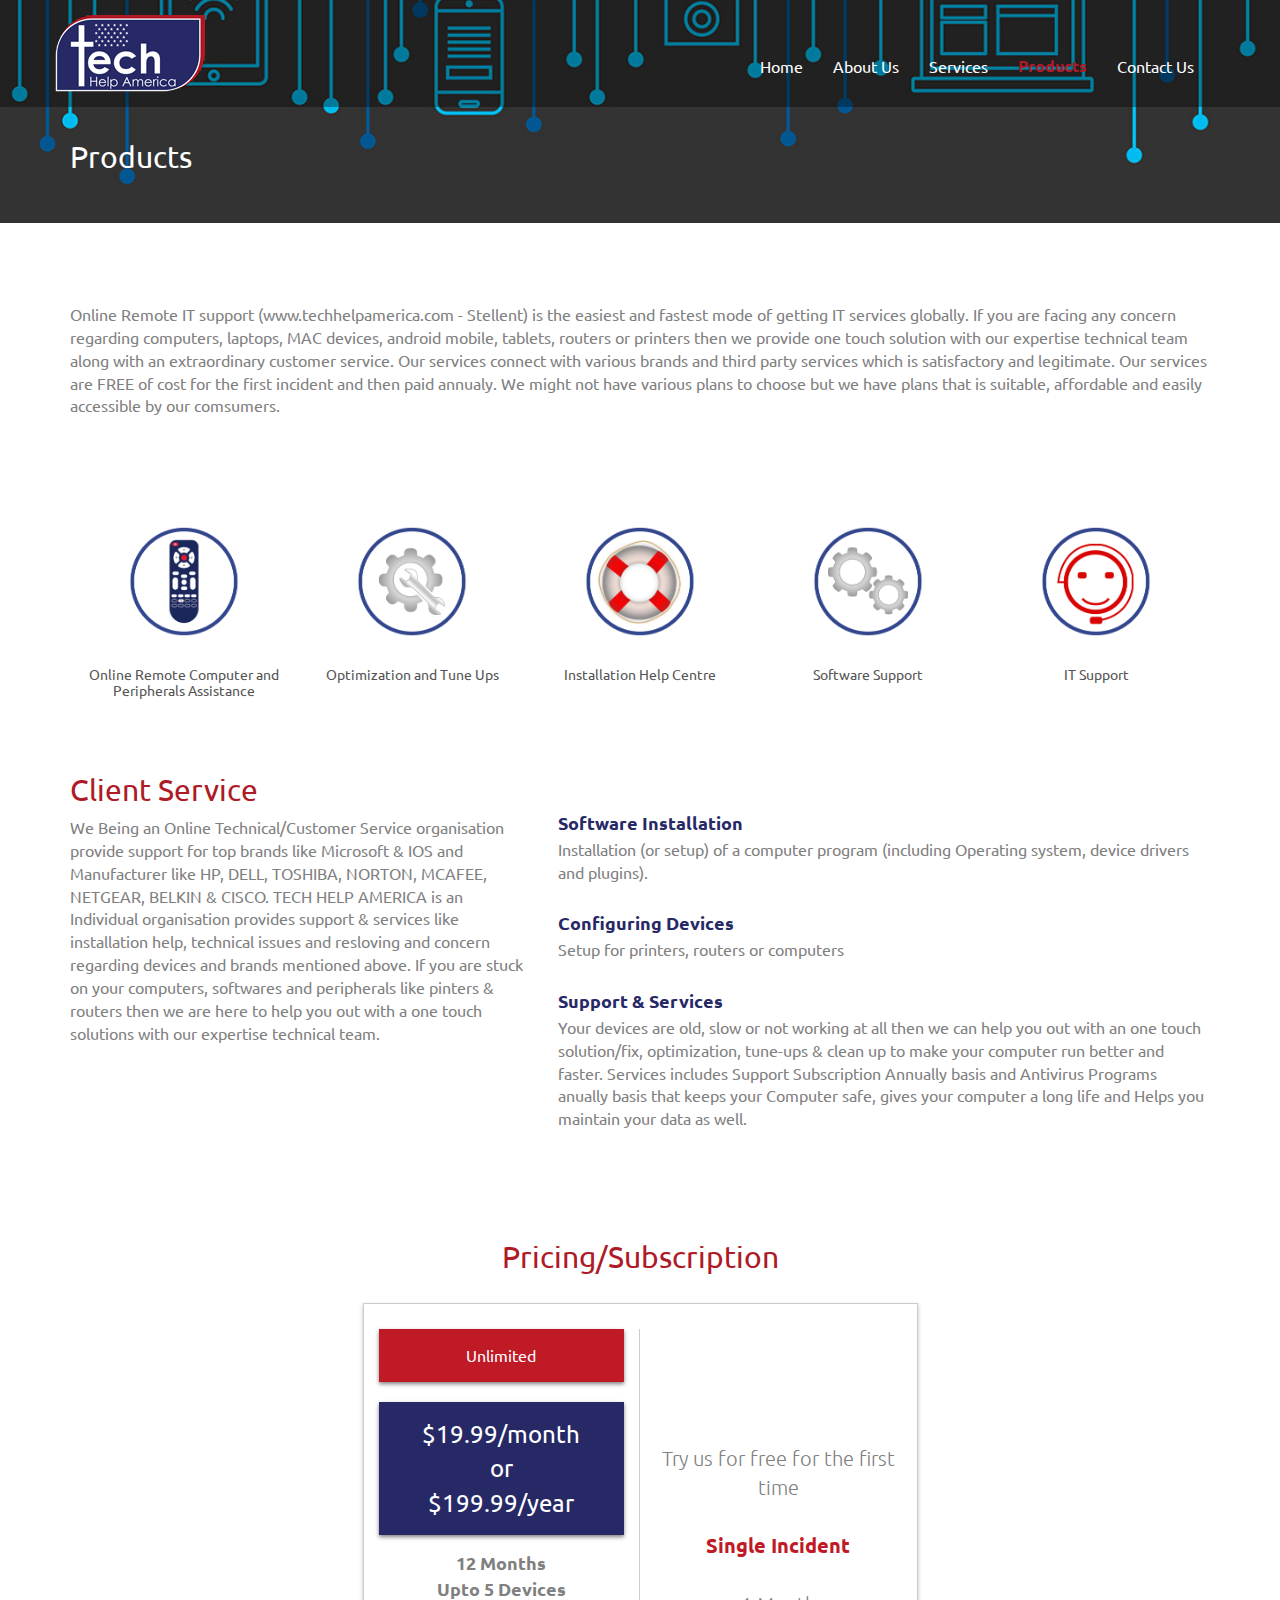
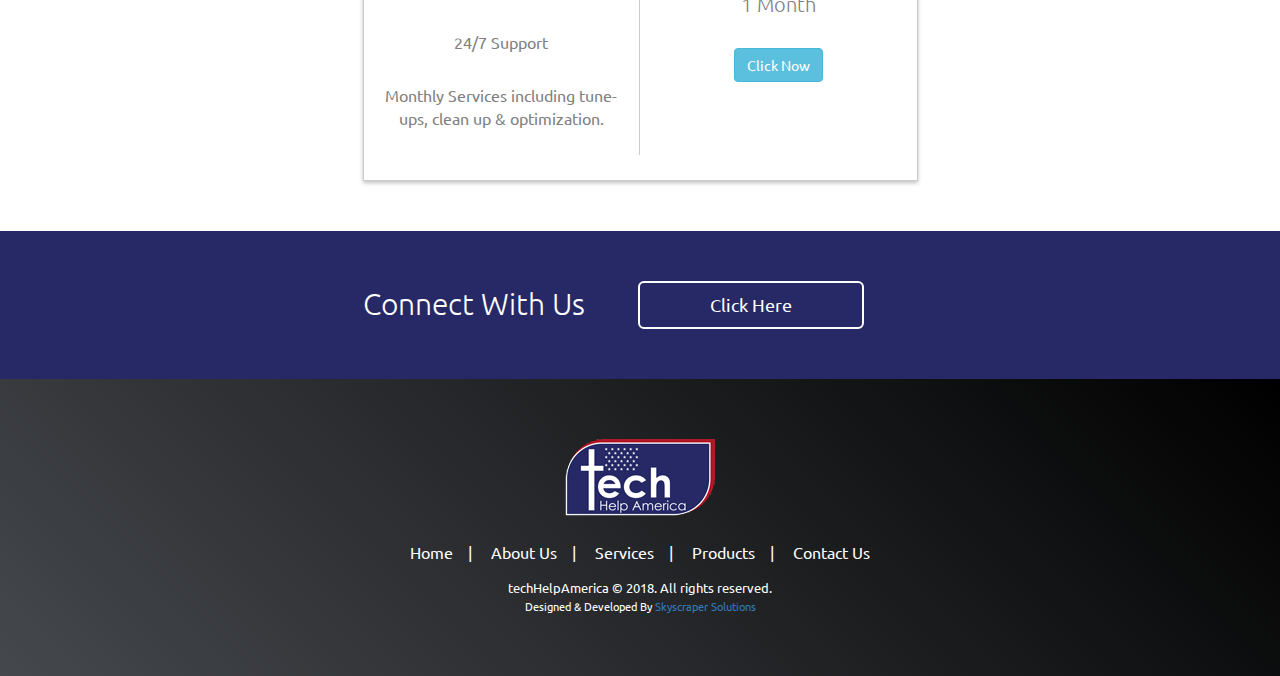
==== products.html @ 37086b1d "techhelpamerica initial files" ====
<!DOCTYPE html>
<html lang="en-US">
<head>
    <meta charset="UTF-8">
    <meta name="viewport" content="width=device-width">
    <title>Products - Tech Help America</title>
    <!--Favicons   -->
    <link rel="icon" type="image/png" href="img/favicon.png" sizes="32x32">
        
    <!--CSS Files   -->
    <link href="https://fonts.googleapis.com/css?family=Ubuntu:300,400,500,700| Open+Sans:400,600,700,800| Raleway:400,500,600,700| Roboto:400,500,700" rel="stylesheet">
    <link href="https://fonts.googleapis.com/css?family=Nunito+Sans:300,400,600,700" rel="stylesheet">    
    <link href="https://maxcdn.bootstrapcdn.com/font-awesome/4.7.0/css/font-awesome.min.css" rel="stylesheet" type="text/css"> 
    <link rel="stylesheet" type="text/css" href="css/bootstrap.min.css" />
    <link rel="stylesheet" type="text/css" href="css/owl.carousel.css" />
    <link rel="stylesheet" type="text/css" href="css/style.css" />
    
    <!--Javascript Files   -->
    <script src="js/jquery-2.1.3.min.js" type="text/javascript"></script>
    <script src="js/bootstrap.min.js" type="text/javascript"></script>
    <script src="js/owl.carousel.min.js" type="text/javascript"></script>
    <script src="js/custom.js" type="text/javascript"></script>
</head>
<body>

<div class="page_wrap">
    <header class="header">
        <div class="container">
            <div class="row">
                <div class="logo">                    
		    <a href="index.html">
			<img src="img/logo.png" class="img-responsive" />
		    </a>                   
                </div>                
                <nav class="navbar navbar-default">                    	
                    <button class="navbar-toggle collapsed" aria-controls="navbar" aria-expanded="false" data-target="#navbar" data-toggle="collapse" type="button">
                        <span class="sr-only">Toggle navigation</span>
                        <span class="icon-bar"></span>
                        <span class="icon-bar"></span>
                        <span class="icon-bar"></span>
                    </button>
                    <div class="navbar-collapse collapse" id="navbar">
			<ul id="menu-header-menu" class="nav navbar-nav">
			    <li><a href="index.html">Home</a></li>
			    <li><a href="about.html">About Us </a></li>
			    <li><a href="services.html">Services</a></li>
			    <li class="active"><a href="products.html">Products</a></li>
			    <li><a href="contact.php">Contact Us</a></li>
                        </ul> 
                    </div>
                </nav>
            </div>
        </div>
    </header> <!--Header-->
    
    <!--Page Title-->    
    <section class="page-title" style="background-image:url(img/banner11.jpg);">
    	<div class="container">
          <div class="title-con">
            <h2>Products</h2>
          </div>          
        </div>
    </section><!--Page Title-->
    
    <!--Mid Container-->
    <section class="padd-all50 service-con">
	<div class="container">
	    <div class="row">
		<div class="col-sm-12">
		    <p>Online Remote IT support (www.techhelpamerica.com - Stellent) is the easiest and fastest mode of getting IT services globally. If you are facing any concern regarding computers, laptops, MAC devices, android mobile, tablets, routers or printers then we provide one touch solution with our expertise technical team along with an extraordinary customer service. Our services connect with various brands and third party services which is satisfactory and legitimate. Our services are FREE of cost for the first incident and then paid annualy. We might not have various plans to choose but we have plans that is suitable, affordable and easily accessible by our comsumers. </p>
		    <div class="srvc_box">
			<ul>
			    <li>
				<div class="box">
				    <img src="img/icon-01.png" class="img-responsive"/>
				</div>
				<h5>Online Remote Computer and Peripherals Assistance</h5>
			    </li>
			    <li>
				<div class="box">
				    <img src="img/icon-02.png" class="img-responsive"/>
				</div>
				<h5>Optimization and Tune Ups</h5>
			    </li>
			    <li>
				<div class="box">
				    <img src="img/icon-03.png" class="img-responsive"/>
				</div>
				<h5>Installation Help Centre </h5>
			    </li>
			    <li>
				<div class="box">
				    <img src="img/icon-04.png" class="img-responsive"/>
				</div>
				<h5>Software Support</h5>
			    </li>
			    <li>
				<div class="box">
				    <img src="img/icon-05.png" class="img-responsive"/>
				</div>
				<h5>IT Support</h5>
			    </li>
			</ul>
		    </div>
		</div>
	    </div>
	    <div class="details_client">
		<div class="row">
		    <div class="col-sm-5">
			<h2>Client Service</h2>
			<p>We Being an Online Technical/Customer Service organisation provide support for top brands like Microsoft & IOS and Manufacturer like HP, DELL, TOSHIBA, NORTON, MCAFEE, NETGEAR, BELKIN & CISCO. TECH HELP AMERICA is an Individual organisation provides support & services like installation help, technical issues and resloving and concern regarding devices and brands mentioned above. If you are stuck on your computers, softwares and peripherals like pinters & routers then we are here to help you out with a one touch solutions with our expertise technical team. </p>
		    </div>
		    <div class="col-sm-7">
			<ul>
			    <li>
				<div class="client_dt_lst">
				    <h4> Software Installation </h4>
				    <p>Installation (or setup) of a computer program (including Operating system, device drivers and plugins).</p>
				</div>
			    </li>
			    <li>
				<div class="client_dt_lst">
				    <h4>Configuring Devices</h4>
				    <p>Setup for printers, routers or computers</p>
				</div>
			    </li>
			    <li>
				<div class="client_dt_lst">
				    <h4>Support & Services</h4>
				    <p>Your devices are old, slow or not working at all then we can help you out with an one touch solution/fix, optimization, tune-ups & clean up to make your computer run better and faster. Services includes Support Subscription Annually basis and Antivirus Programs anually basis that keeps your Computer safe, gives your computer a long life and Helps you maintain your data as well.</p>
				</div>
			    </li>
			  
			</ul>
		    </div>
		</div>
	    </div>
	</div>
    </section><!--Mid Container-->
    
    <!--Pricing-->
    <section class="" id="pricing">
	<div class="container">
	    <div class="row">
		<div class="col-sm-6 col-sm-offset-3">
		    
			<h2>Pricing/Subscription</h2>
		    <div class="pricing">
			<div class="row">
			    <div class="col-xs-6">
				<ul class="prc_list">
				    <li>Unlimited</li>
				    <li>$19.99/month <br/>or <br/> $199.99/year</li>
				    <li>12 Months <br/> Upto 5 Devices</li>
				    <li>24/7 Support</li>
				    <li>Monthly Services including
				    tune-ups, clean up & optimization.
				    </li>
				</ul>
			    </div>
			    <div class="col-xs-6">
				<ul class="prc_list2">
				    <li>Try us for free for the first time</li>
				    <li>Single Incident</li>
				    <li>1 Month</li>
				    <li><a href="contact.php" class="btn btn-info btn-md">Click Now</a></li>
				</ul>
			    </div>
			</div>
		    </div>
		</div>
	    </div>
	    
	</div>
    </section><!--Pricing-->
    
    
    
    <!--Contact Us-->
    <section class="contct_us">	
	<div class="container">
	    <div class="row">
		<div class="col-sm-6 col-sm-offset-3">		   
		    <h2>Connect With Us </h2>
		    <a class="btn btn-lg btn-primary btn-contct" href="contact.php"> Click Here</a>
		</div>
	    </div>
	</div>
    </section> <!--Contact Us-->
    
    <!--Footer-->
    <footer class="footer">
	<div class="container">
	    <div class="section_footer"  >
		<img src="img/logo.png" class="img-responsive" />
		<div class="">
		    <ul>
			<li><a href="index.html">Home</a> </li>|
			<li><a href="about.html">About Us</a></li>|
			<li><a href="services.html">Services</a></li>|
			<li><a href="products.html">Products</a></li>|
			<li><a href="contact.php">Contact Us</a></li>
		    </ul>
		    <div class="copyright">
			<p>techHelpAmerica &copy; 2018. All rights reserved.</p>
			<span>Designed & Developed By <a href="https://skyscrapersolutions.com" target="_blank" title="Skyscraper Solutions">Skyscraper Solutions</a></span>
		    </div>
		</div>		
	    </div>	    
	</div>	
    </footer><!--Footer-->
</div>

<script>
    $(document).ready(function() {
 
	
   
  });
</script>

</body>
</html>
---- css/style.css ----
html, body{
    font-family: 'Ubuntu', sans-serif;
    font-size: 16px;
    background: #fff;
    color:#808080;
}
.page_wrap {
    background-color: #fff;
    overflow: hidden;
}
.padd-all50{
    padding: 80px 0;
}
a:hover,
a:focus{
    text-decoration: none;
}
h1,h2,h3,h4,h5,h6{
    margin-top: 0; font-weight: 400;
}
h4,p{
    margin-bottom: 0;
   
}

/*============Header CSs===============*/
.header{
    padding: 15px 0;
    background-color: rgba(0,0,0,0.35);
    position: absolute;
    top: 0;
    z-index: 100;
    left: 0;
    right: 0;
    width: 100%;
}
.logo{
    float: left;
}
.navbar{
    float:right;
}
.navbar-default {
    background-color: transparent;
    border-color: transparent;
    margin-bottom: 0;
    margin-top: 25px;
}
.navbar-default .navbar-nav>li>a {
    color: #fff;
}
.navbar-default .navbar-nav>li:hover >a {
    color: #ae1a26;
}
.navbar-default .navbar-nav>.active>a, .navbar-default .navbar-nav>.active>a:focus, .navbar-default .navbar-nav>.active>a:hover {
    color: #ae1a26;
    background-color: transparent;
    font-weight: 600;
}
/*============Header CSs End==============*/
.page-title {
    position: relative;
    padding: 140px 0px 40px;
    background-size: cover;
    background-repeat: no-repeat;
    background-position: center center;
}
.title-con h2{
    color:#fff;
}
/*============Banner CSs===============*/
.banner{
   /*box-shadow: 0 2px 4px rgba(0,0,0,0.35);*/
}
#banner_slider .item{
    
}
#banner_slider .item img{

}
.owl-pagination{
     position: absolute;
    bottom: 30px;
    right: 0;
    left: 0;
}
.owl-theme .owl-controls .owl-page span {
    opacity: 0.7;
    background: transparent;
    border: 2px solid #a41d1e;
} 
.owl-theme .owl-controls .owl-page.active span,
.owl-theme .owl-controls.clickable .owl-page:hover span {
    background: #a41d1e;
}
.owl-theme .owl-controls {
    margin-top: 0;
}



/*============Banner CSs End===============*/

/*============About CSs===============*/
.about_Sec{
    color: #808080;
    box-shadow: 0 2px 4px rgba(0,0,0,0.25);
    background: url(../img/about-bg.jpg) no-repeat;
    background-size: 50% 100%;
    background-position: left;
    position: relative;
    
    
}
.txt_f{
    margin-bottom: 25px;
    font-size: 18px;
}
.txt_s{
    text-align: justify;
}
.head_txt{
    text-align: center;
}
h2{
    color: #ae1a26;
}

/*============About CSs===============*/
/*============Our Clients CSs===============*/
.our_clients{
    background: #fff;
    box-shadow: 0 2px 4px rgba(0,0,0,0.25);
        padding: 15px 0;
}
.our_clients h4{
    color: #262966;
    padding:15px 0;
    line-height: 2;
    font-size: 22px;
    border-right:1px solid #ccc;
}
.our_clients #clients_slider .item img{
    margin: 0 auto;
    display: block;
}


/*============Our Clients CSs End===============*/


/*============Services CSs===============*/
.srvc_box ul{
    padding-left: 0;
    display: flex;
}
.srvc_box{
    margin-top: 60px;
}
.srvc_box ul li{
    list-style: none;
    flex: 1;
    animation-name: box;
    animation-duration: 3s;
    animation-iteration-count: 1;
    animation-timing-function: ease;
}
.box{
    
    width:170px;
    height:170px;
    line-height: 170px;
    border-radius:50%;
    margin: 0 auto;
    margin-bottom: 20px;
    position: relative;    
    
    transition-property: transform;
    transition-duration: 0.6s;
    transition-timing-function: ease-in-out;
}
@keyframes box{
    0%{
        left:-1000px;transform:translate3d(-100%,0,0) rotate3d(0,0,1,-120deg);
    }
    100%{
        left:0;transform:translate3d(0%,0,0) rotate3d(0,0,1,0deg);
    }
}
.box img{
    margin: 0 auto;
    padding: 33px 0;
    transition-property: transform;
    transition-duration: 0.3s;
    transition-timing-function: ease-in-out;
    
}
.box:hover img{
    /*transform: scale(1.1);*/
    transform: rotateY(180deg);
}
.srvc_box h5{
    text-align: center;
        color: #555;
}

.contact_con{
    background: #262966;
    
    box-shadow: 0 2px 4px rgba(0,0,0,0.5);
}
.contact_inner_box{
    padding: 50px 15px;
}
.address_b{
    background: #fff;
    background-image: url('../img/map_icon.png') ;
    background-repeat: no-repeat;
    background-position: 95%;
    padding: 15px;
    margin-bottom: 40px;
}
.address_b h3{
    color:#af1a26;
    margin-bottom: 15px;
}
.address_b h4{
    margin-bottom: 10px;
    font-weight: 500;
}
.ad_s{
    margin-bottom: 20px;
}
.ad_s i{
    color:#262966;
    margin-right: 5px;
}
.ad_s a{
    color:#808080;
}
.map_ico i{
    font-size: 180px;
    color:#262966;
    float: right;
}

.details_client {
    margin-top: 55px;
}
.details_client h4{
    color: #262966;
    font-weight: 600;
    margin-bottom: 5px;
}
.details_client ul{
    padding-left: 0;
    margin-top: 40px;
}
.details_client ul li{
    list-style: none;
    margin-bottom: 30px;
}

#pricing {
    padding-bottom: 50px;
    animation-name: pricing;
    animation-duration: 3s;
    animation-iteration-count: 1;
    animation-timing-function: ease;
    position: relative;
}
@keyframes pricing{
    0%{
        left:-1000px;
    }
    100%{
        left:0px;
    }
}
#pricing h2{
    text-align: center
}
.pricing{
    margin-top: 30px;
}
.pricing .col-xs-6:first-child{
    border-right: 1px solid #ccc;
}
.pricing{
    padding: 25px 15px;
    border: 1px solid #ccc;
    box-shadow: 0 2px 4px rgba(0,0,0,0.25);
}

ul.prc_list{
    padding-left: 0px;
    text-align: center
}
ul.prc_list li{
    list-style: none;
    padding: 15px 0;
}
ul.prc_list li:nth-child(1){
    background: #bf1a26;
    color:#fff;
    box-shadow: 0 2px 4px rgba(0,0,0,0.5);
}
ul.prc_list li:nth-child(2){
    font-size: 24px;
    background: #262966;
    color: #fff;
    margin-top: 20px;
    box-shadow: 0 2px 4px rgba(0,0,0,0.5);
}
ul.prc_list li:nth-child(3){
    font-size: 18px;
    font-weight: bold
}

ul.prc_list2{
    padding-left: 0px;
    text-align: center;
    margin: 100px 0 0;
}
ul.prc_list2 li{
    font-size: 20px;
    list-style: none;
    padding: 15px 0;font-weight: 300;
}


ul.prc_list2 li:nth-child(2){
    color:#bf1a26;
    font-weight: bold
}
.form-control {
    height: 44px;
    font-size: 16px;
    color: #555;
    border-radius: 0;
    -webkit-box-shadow: none;
    box-shadow: none;
}
.contact_input_area .btn-contct {
    padding: 10px 30px;
}
.contact_from{
    margin-bottom: 20px;
}





/*============Footer Css ==================*/


footer{
/* Permalink - use to edit and share this gradient: http://colorzilla.com/gradient-editor/#45484d+0,000000+100;Black+3D+%231 */
background: rgb(69,72,77); /* Old browsers */
background: -moz-linear-gradient(45deg, rgba(69,72,77,1) 0%, rgba(0,0,0,1) 100%); /* FF3.6-15 */
background: -webkit-linear-gradient(45deg, rgba(69,72,77,1) 0%,rgba(0,0,0,1) 100%); /* Chrome10-25,Safari5.1-6 */
background: linear-gradient(45deg, rgba(69,72,77,1) 0%,rgba(0,0,0,1) 100%); /* W3C, IE10+, FF16+, Chrome26+, Opera12+, Safari7+ */
filter: progid:DXImageTransform.Microsoft.gradient( startColorstr='#45484d', endColorstr='#000000',GradientType=1 ); /* IE6-9 fallback on horizontal gradient */
    color:#fff;
}
.footer{
    padding: 60px 0;
    text-align: center
}
.footer img{
    margin: 0 auto
}
.section_footer ul{
    padding-left: 0;
    margin-top: 20px;
}
.section_footer ul li{
    display: inline-block;
    list-style: none;
    padding: 5px 15px;
}

.section_footer ul li a{
    color:#fff;
}
.section_footer ul li a:hover{
    color:#ae1a26;
}
.copyright{
    font-size: 13px;
}
.copyright span{
    font-size: 11px;
}

.contct_us{
    padding: 50px 0;
    color:#fff;
    background: #262966;
    text-align: center;
}
.contct_us h2{
    color:#fff;
    float: left;
    margin-bottom: 0;
    line-height: 1.5;
    font-weight: 300;
}
.btn-contct{
    padding: 10px 70px;
    background-color: transparent;
    border-color: #2e6da4;
    border: 2px solid;
}
.btn-contct:hover {
    background-color: transparent;
    border-color: #204d74;
}   
.padding-bottom-none{
    padding-bottom: 0;
}
.mid_abt{
    padding: 50px 0;
}
.sec_md{
    margin-bottom: 30px;
}
.disclaimer{
    padding:0px 0 50px;
}
.rotate_txt h2{
    top: 27px;
    position: absolute;
    left: 8px;
    color: #fff;
}
.rotate_txt {
    width: 130px;
    position: relative;
    height: 90px;
    background: #262966;
    clip-path: polygon(0% 20%, 60% 20%, 60% 0%, 100% 50%, 60% 100%, 60% 80%, 0% 80%);
    animation-name:clips;
    animation-duration: 1s;
    animation-iteration-count: 1;
}

@keyframes clips {
  0% {
    bottom:-1000px;
  }
  100% {
    bottom:0px;
  }
}
.rotate_txt2 {
    animation-name:clipsR;
    animation-duration: 1s;
    animation-iteration-count: 1;
}

@keyframes clipsR {
  0% {
    bottom:-1000px;
  }
  100% {
    bottom:0px;
  }
}








/*==================Responsive Css=====================*/

@media (min-width: 992px) and (max-width: 1200px){
    .rotate_txt {
        width: 105px;
        height: 80px;
    }
    .rotate_txt h2 {
        font-size: 24px;
    }
}
@media (min-width: 768px) and (max-width: 991px){
    .sec_md .col-sm-3{
        width:100%;
    }
    .contct_us h2 {
        float: none;
        margin-bottom:10px;
    }
}

@media screen and (max-width: 767px){
    .header {
        background-color: rgba(0,0,0,0.90);
        position: static;
    }    
    .logo {
        padding: 0 15px;
    }    
    .navbar {
        float: none;
    }
    .navbar-collapse {
        margin-top: 55px;
        border-top: transparent;
        box-shadow: none;
    }    
    .navbar-default .navbar-toggle:focus, .navbar-default .navbar-toggle:hover {
        background-color: #262966;
        border-color: #262966;
    }
    .navbar-default .navbar-toggle .icon-bar {
        background-color: #fff;
    }
    .srvc_box ul {
        display: inline;
    }
    .srvc_box ul li{
        margin-bottom: 40px;
    }
    .our_clients h4 {
        color: #262966;
        padding: 15px 0 0;
        line-height: 1.2;
        border-right: none;
        text-align: center;
        font-size: 30px;
    }
    .about_Sec {
        color: #fff;
        box-shadow: 0 2px 4px rgba(0,0,0,0.25);
        background-size: cover;
        text-shadow: 0 2px 4px rgba(0,0,0,0.75);
    }
    .rotate_txt {
        margin-bottom: 10px;
    }
    .address_b{
        background-image: url('../img/map_icon_s.png') ;
    }
    .padd-all50 {
        padding: 50px 0;
    }
   
}

@media screen and (max-width: 480px){
    .page-title {
        padding: 40px 0px 0px;
    }
    .contct_us h2 {
        float: none;
        margin-bottom:10px;
    }
    .contact_inner_box {
        padding: 15px;
    }
    .address_b{
        background-image: none ;
    }
    .pricing .col-xs-6{
        width:100%;
    }
    .pricing .col-xs-6:first-child {
        border-right: none;
        border-bottom: 1px solid #ccc;
    }
    ul.prc_list2 {
        margin: 30px 0 0;
    }
    
}
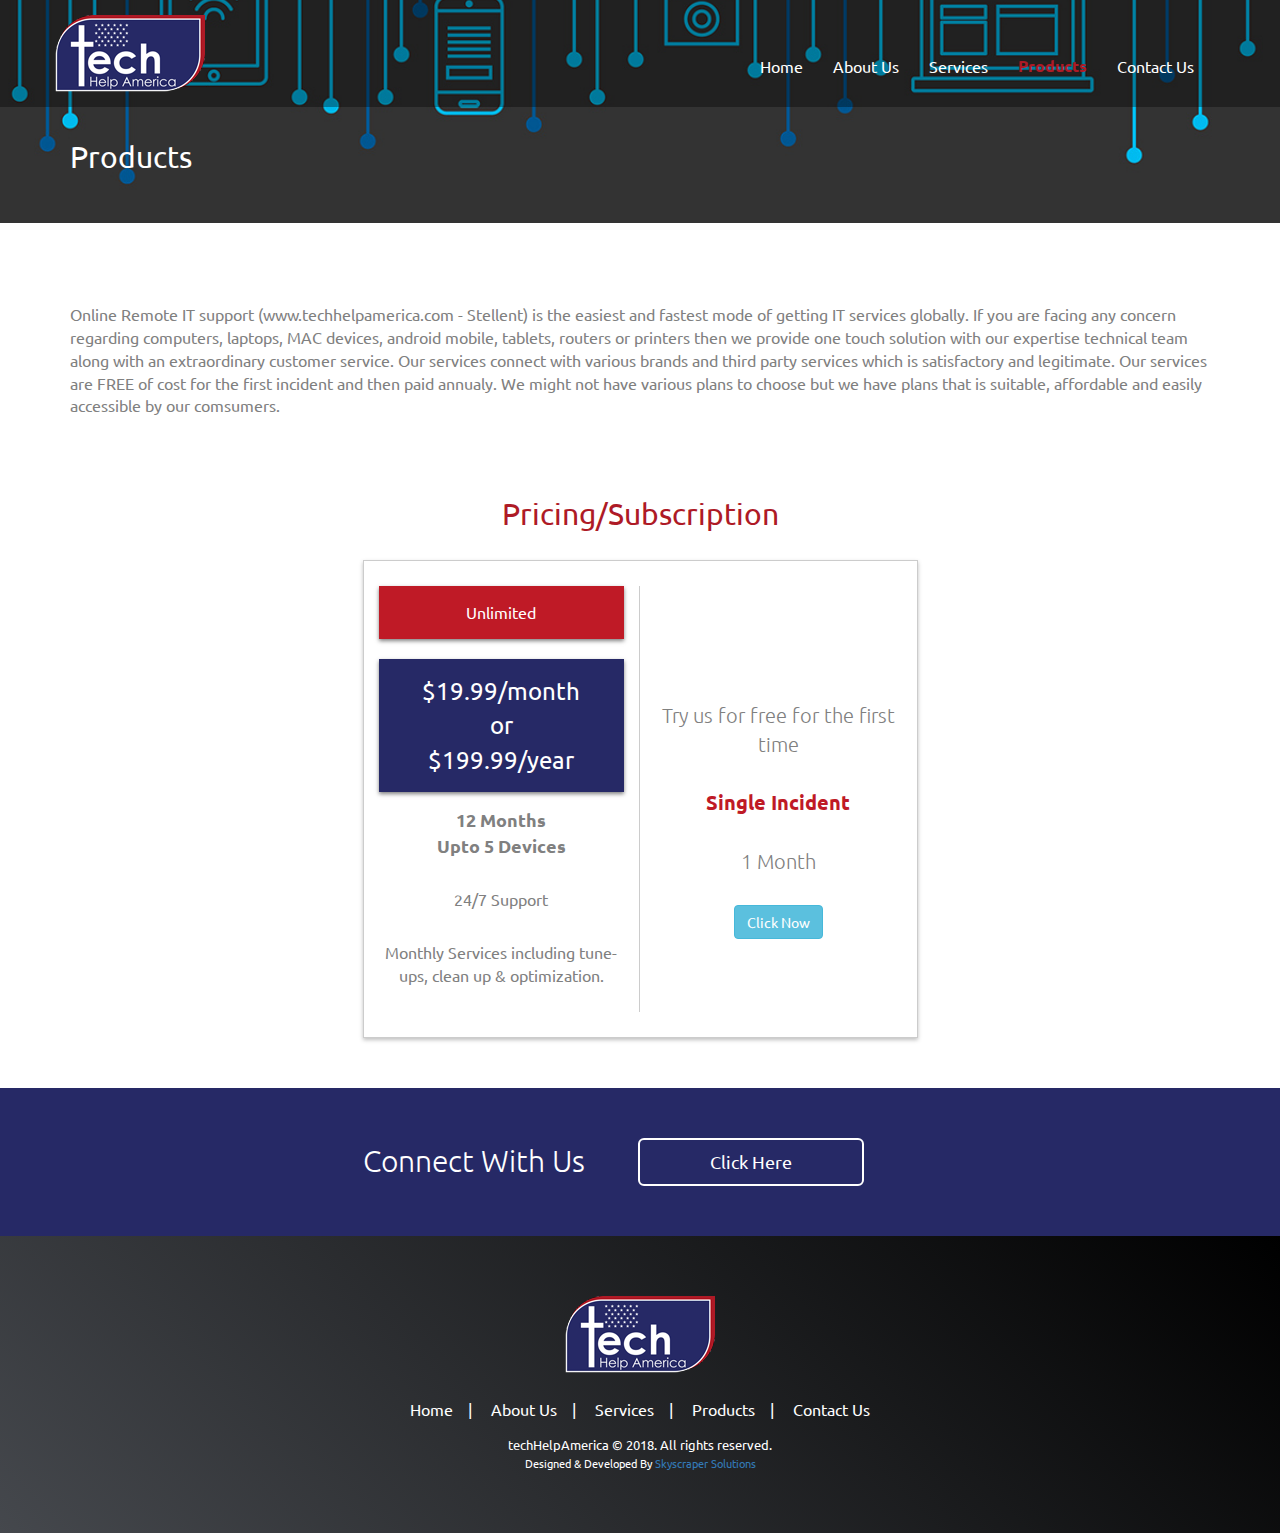
==== commit f412164f: "Code changes in products.html file" ====
--- a/products.html
+++ b/products.html
@@ -68,73 +68,10 @@
 	    <div class="row">
 		<div class="col-sm-12">
 		    <p>Online Remote IT support (www.techhelpamerica.com - Stellent) is the easiest and fastest mode of getting IT services globally. If you are facing any concern regarding computers, laptops, MAC devices, android mobile, tablets, routers or printers then we provide one touch solution with our expertise technical team along with an extraordinary customer service. Our services connect with various brands and third party services which is satisfactory and legitimate. Our services are FREE of cost for the first incident and then paid annualy. We might not have various plans to choose but we have plans that is suitable, affordable and easily accessible by our comsumers. </p>
-		    <div class="srvc_box">
-			<ul>
-			    <li>
-				<div class="box">
-				    <img src="img/icon-01.png" class="img-responsive"/>
-				</div>
-				<h5>Online Remote Computer and Peripherals Assistance</h5>
-			    </li>
-			    <li>
-				<div class="box">
-				    <img src="img/icon-02.png" class="img-responsive"/>
-				</div>
-				<h5>Optimization and Tune Ups</h5>
-			    </li>
-			    <li>
-				<div class="box">
-				    <img src="img/icon-03.png" class="img-responsive"/>
-				</div>
-				<h5>Installation Help Centre </h5>
-			    </li>
-			    <li>
-				<div class="box">
-				    <img src="img/icon-04.png" class="img-responsive"/>
-				</div>
-				<h5>Software Support</h5>
-			    </li>
-			    <li>
-				<div class="box">
-				    <img src="img/icon-05.png" class="img-responsive"/>
-				</div>
-				<h5>IT Support</h5>
-			    </li>
-			</ul>
-		    </div>
+		    
 		</div>
 	    </div>
-	    <div class="details_client">
-		<div class="row">
-		    <div class="col-sm-5">
-			<h2>Client Service</h2>
-			<p>We Being an Online Technical/Customer Service organisation provide support for top brands like Microsoft & IOS and Manufacturer like HP, DELL, TOSHIBA, NORTON, MCAFEE, NETGEAR, BELKIN & CISCO. TECH HELP AMERICA is an Individual organisation provides support & services like installation help, technical issues and resloving and concern regarding devices and brands mentioned above. If you are stuck on your computers, softwares and peripherals like pinters & routers then we are here to help you out with a one touch solutions with our expertise technical team. </p>
-		    </div>
-		    <div class="col-sm-7">
-			<ul>
-			    <li>
-				<div class="client_dt_lst">
-				    <h4> Software Installation </h4>
-				    <p>Installation (or setup) of a computer program (including Operating system, device drivers and plugins).</p>
-				</div>
-			    </li>
-			    <li>
-				<div class="client_dt_lst">
-				    <h4>Configuring Devices</h4>
-				    <p>Setup for printers, routers or computers</p>
-				</div>
-			    </li>
-			    <li>
-				<div class="client_dt_lst">
-				    <h4>Support & Services</h4>
-				    <p>Your devices are old, slow or not working at all then we can help you out with an one touch solution/fix, optimization, tune-ups & clean up to make your computer run better and faster. Services includes Support Subscription Annually basis and Antivirus Programs anually basis that keeps your Computer safe, gives your computer a long life and Helps you maintain your data as well.</p>
-				</div>
-			    </li>
-			  
-			</ul>
-		    </div>
-		</div>
-	    </div>
+	   
 	</div>
     </section><!--Mid Container-->
     
